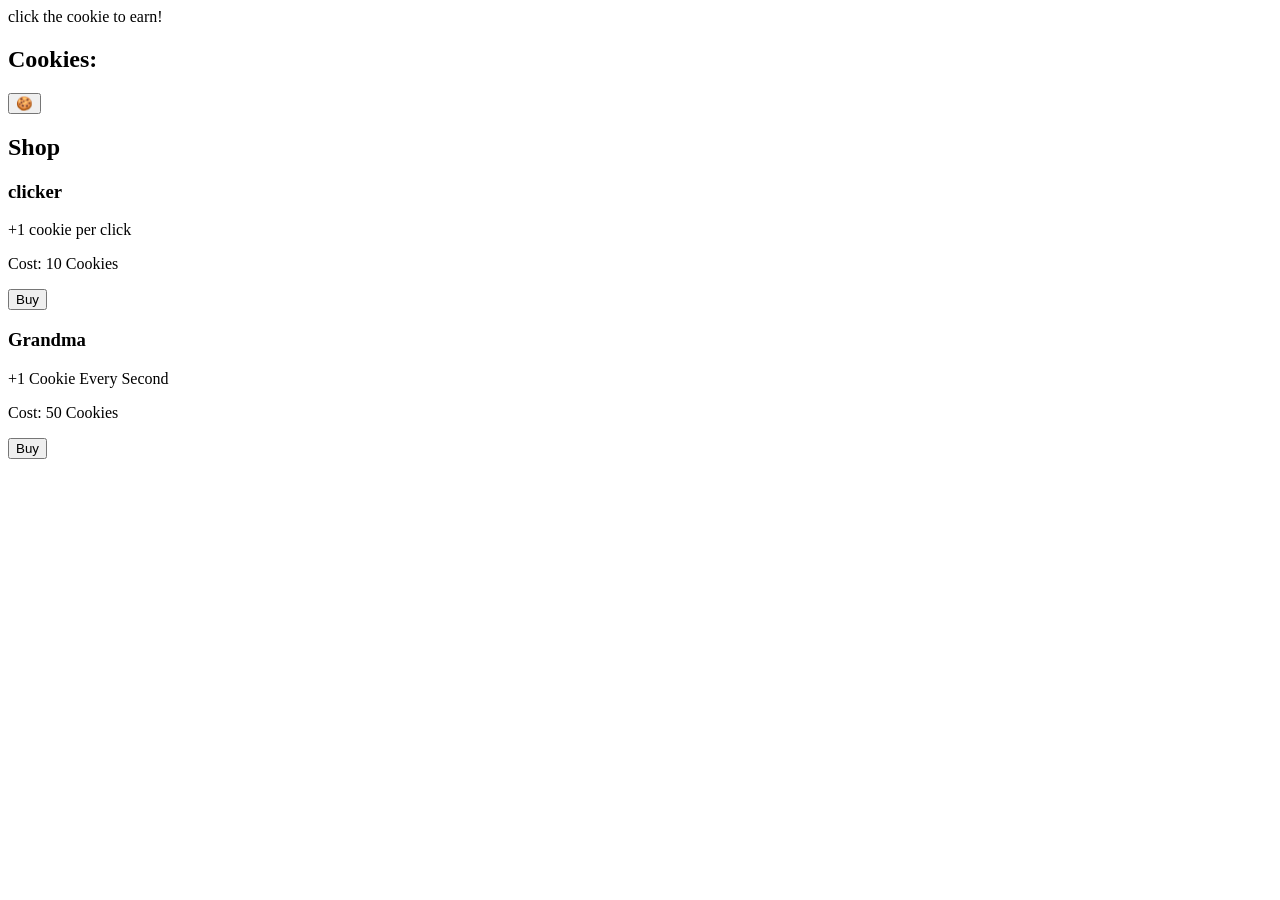
==== templates/index.html @ f7d73853 "re-structure" ====
<html>
    <link rel="stylesheet" href="style.css">
    <head>
        <title>cookie clicker</title>
    </head>

    <body>
        <header>click the cookie to earn!</header>
        
        <main>
            <section id="cookies">
                <h2>Cookies:</h2>
                <p id="cookies"></p>
        </section>

        <section id="cookie-area">
                <button id="cookie">🍪</button>
        </section>

        <section id="shop">
            <h2>Shop</h2>

            <div class="upgrades">
                <h3>clicker</h3>
                <p>+1 cookie per click</p>
                <p>Cost: 10 Cookies</p>
                <button id="buy-cursor">Buy</button>
            </div>

            <div class="upgrade">
                <h3>Grandma</h3>
                <p>+1 Cookie Every Second</p>
                <p>Cost: 50 Cookies</p>
                <button id="buy-grandma">Buy</button>
            </div>

        </section>

        
        

    </main>

    <script src="/click"></script>

</body>

</html>

            </div>



        </section>



        </main>


    </body>


</html>
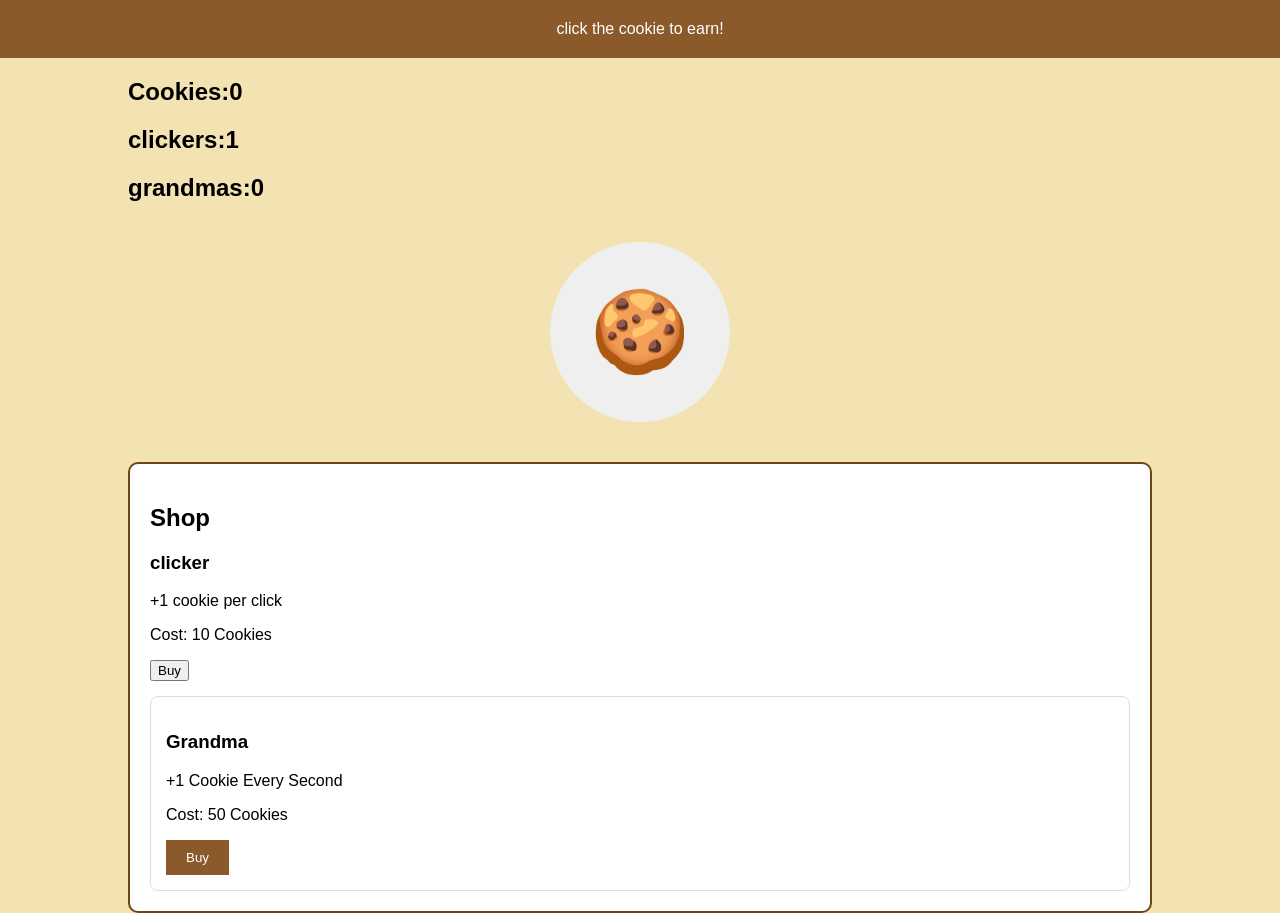
==== commit 932d88ca: "first launch" ====
--- a/templates/index.html
+++ b/templates/index.html
@@ -1,5 +1,5 @@
 <html>
-    <link rel="stylesheet" href="style.css">
+     <link rel="stylesheet" href="/static/style.css">
     <head>
         <title>cookie clicker</title>
     </head>
@@ -8,9 +8,11 @@
         <header>click the cookie to earn!</header>
         
         <main>
-            <section id="cookies">
-                <h2>Cookies:</h2>
-                <p id="cookies"></p>
+            <section>
+                <h2 id="cookies">Cookies:</h2>
+                <h2 id="clickers">Clickers:</h2>
+                <h2 id="grandmas">Grandmas:</h2>
+                
         </section>
 
         <section id="cookie-area">
@@ -34,31 +36,19 @@
                 <button id="buy-grandma">Buy</button>
             </div>
 
+             
+
         </section>
-
+            
         
         
 
     </main>
 
-    <script src="/click"></script>
-
+    
+    <script src="/static/click.js"></script>
 </body>
 
 </html>
 
-            </div>
-
-
-
-        </section>
-
-
-
-        </main>
-
-
-    </body>
-
-
-</html>+            
--- a/static/style.css
+++ b/static/style.css
@@ -0,0 +1,105 @@
+/* ---------- Page ---------- */
+
+body {
+    background-color: #f4e3b2;
+    font-family: Arial, sans-serif;
+    margin: 0;
+}
+
+/* ---------- Header ---------- */
+
+header {
+    background-color: #8b5a2b;
+    color: white;
+    text-align: center;
+    padding: 20px;
+}
+
+/* ---------- Main ---------- */
+
+main {
+    width: 80%;
+    margin: auto;
+}
+
+/* ---------- Score ---------- */
+
+#score-box {
+    text-align: center;
+    margin-top: 30px;
+}
+
+#score {
+    font-size: 50px;
+    font-weight: bold;
+    color: #8b5a2b;
+}
+
+/* ---------- Cookie ---------- */
+
+#cookie-area {
+    text-align: center;
+    margin: 40px;
+}
+
+#cookie {
+    width: 180px;
+    height: 180px;
+    font-size: 80px;
+   
+    border: none;
+    border-radius: 50%;
+    cursor: pointer;
+}
+
+
+
+#cookie:active {
+    transform: scale(0.95);
+}
+
+/* ---------- Shop ---------- */
+
+#shop {
+    background-color: white;
+    border: 2px solid #cccccc;
+    border-radius: 10px;
+    padding: 20px;
+    margin-top: 40px;
+    border-color:#6f4518;
+
+}
+
+#buy-button{
+border:2px solid chocolate;
+border-radius: 8px;
+padding:15px;
+margin-top:15px;
+background-color: #6f4518;
+
+
+
+
+}
+/* ---------- Upgrade Boxes ---------- */
+
+.upgrade {
+    border: 1px solid #dddddd;
+    border-radius: 8px;
+    padding: 15px;
+    margin-top: 15px;
+}
+
+.upgrade button {
+    background-color: #8b5a2b;
+    color: white;
+    border: none;
+    padding: 10px 20px;
+    cursor: pointer;
+}
+
+.upgrade button:hover {
+    background-color: #6f4518;
+}
+
+
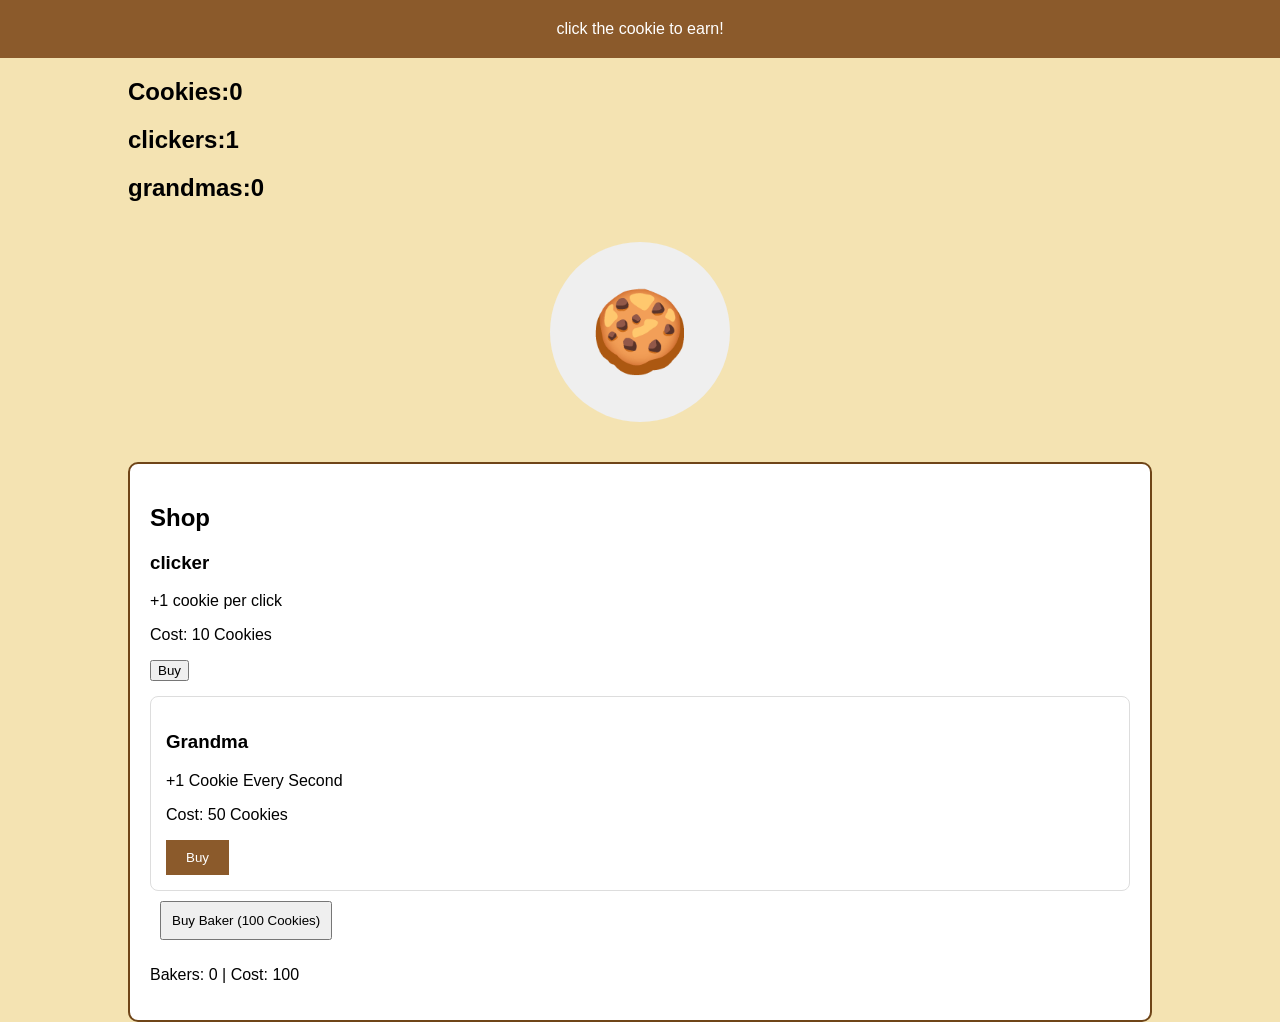
==== commit 8ad62c5e: "new update" ====
--- a/templates/index.html
+++ b/templates/index.html
@@ -35,7 +35,9 @@
                 <p>Cost: 50 Cookies</p>
                 <button id="buy-grandma">Buy</button>
             </div>
+            <button id="buy-baker">Buy Baker (100 Cookies)</button>
 
+<p id="bakers">Bakers: 0</p>
              
 
         </section>
--- a/static/style.css
+++ b/static/style.css
@@ -102,4 +102,8 @@
     background-color: #6f4518;
 }
 
-
+#buy-baker {
+    padding: 10px;
+    margin: 10px;
+    cursor: pointer;
+}
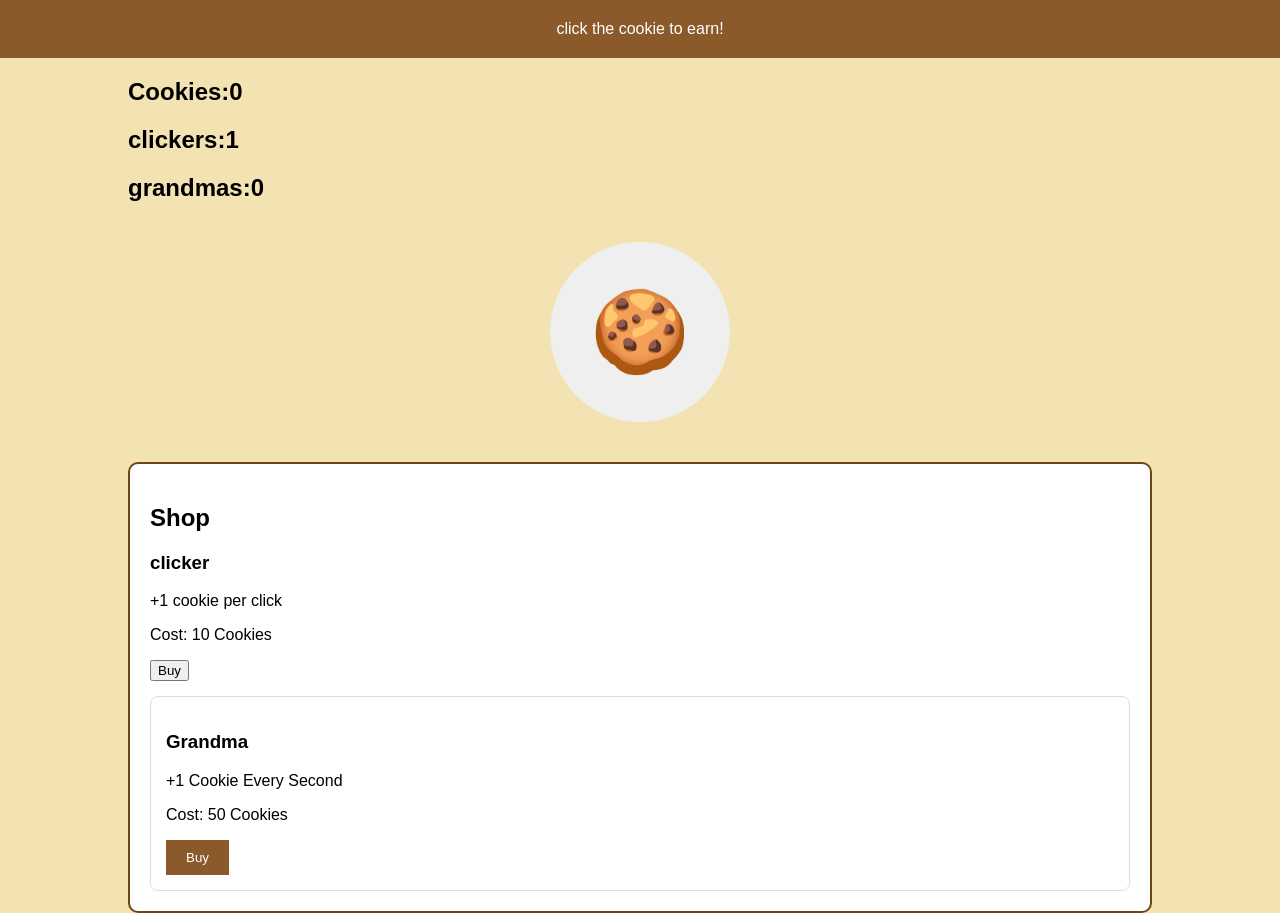
==== commit d5a13837: "back to normal" ====
--- a/templates/index.html
+++ b/templates/index.html
@@ -35,9 +35,7 @@
                 <p>Cost: 50 Cookies</p>
                 <button id="buy-grandma">Buy</button>
             </div>
-            <button id="buy-baker">Buy Baker (100 Cookies)</button>
-
-<p id="bakers">Bakers: 0</p>
+            
              
 
         </section>
--- a/static/style.css
+++ b/static/style.css
@@ -102,8 +102,4 @@
     background-color: #6f4518;
 }
 
-#buy-baker {
-    padding: 10px;
-    margin: 10px;
-    cursor: pointer;
-}
+
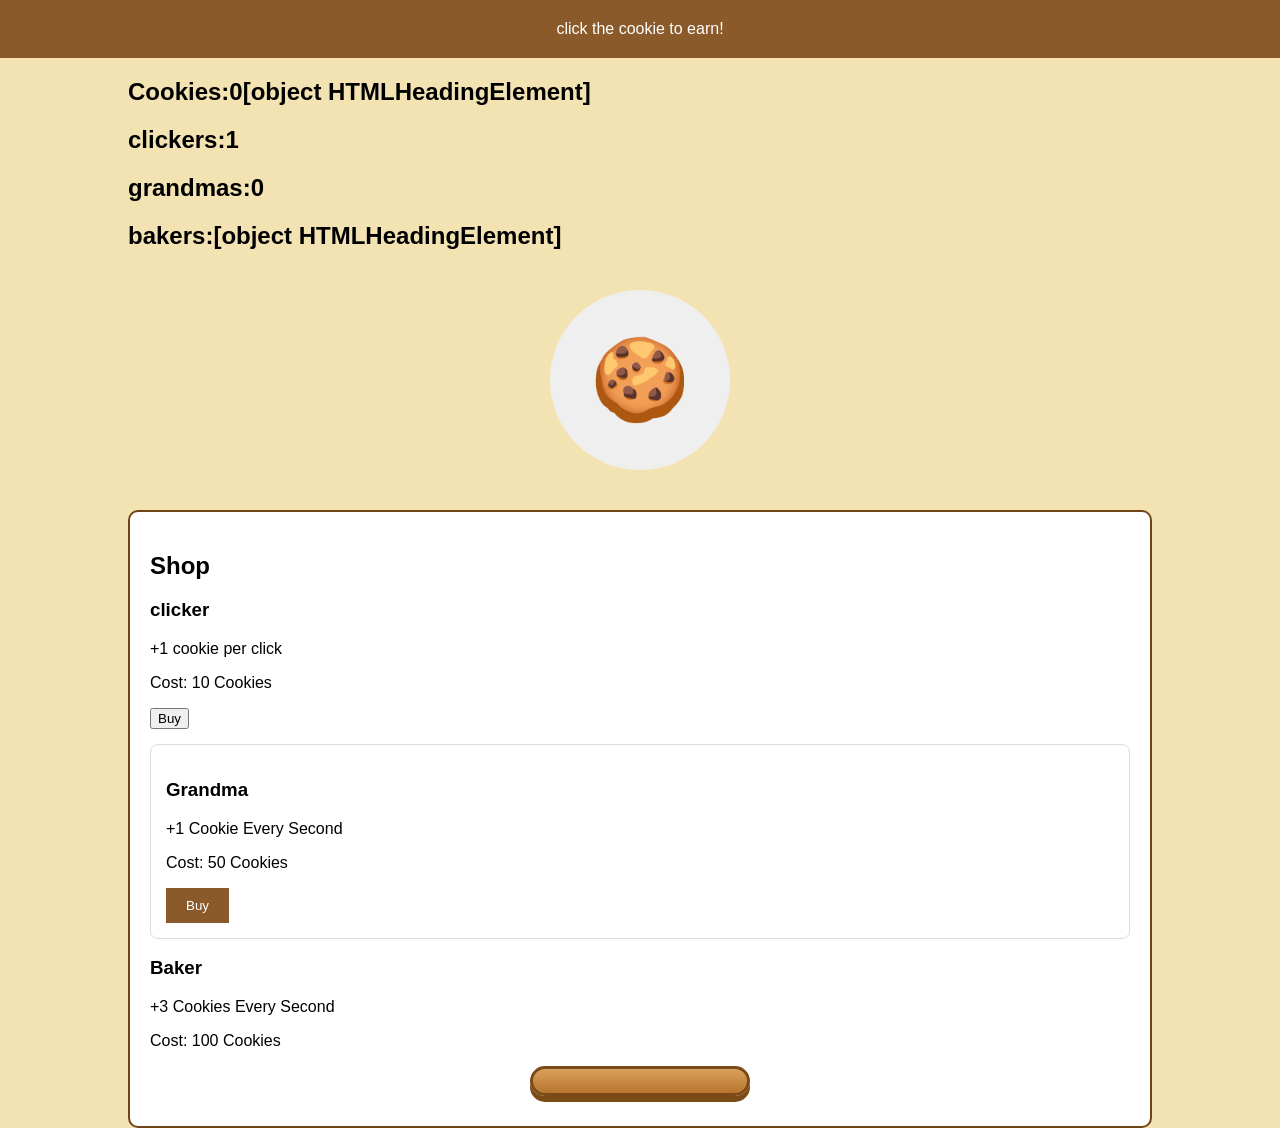
==== commit 8c86f4c3: "updated baker" ====
--- a/templates/index.html
+++ b/templates/index.html
@@ -12,6 +12,7 @@
                 <h2 id="cookies">Cookies:</h2>
                 <h2 id="clickers">Clickers:</h2>
                 <h2 id="grandmas">Grandmas:</h2>
+                <h2 id="bakers">Bakers:</h2>
                 
         </section>
 
@@ -36,6 +37,15 @@
                 <button id="buy-grandma">Buy</button>
             </div>
             
+            <div class="bakerUpgrade">
+                <h3>Baker</h3>
+                <p>+3 Cookies Every Second</p>
+                <p>Cost: 100 Cookies</p>
+                <button id="buy-baker"></button>
+
+
+
+            </div>
              
 
         </section>
--- a/static/style.css
+++ b/static/style.css
@@ -102,4 +102,29 @@
     background-color: #6f4518;
 }
 
+#buy-baker {
+    background: linear-gradient(to bottom, #d8a15d, #b8752d);
+    color: white;
+    border: 3px solid #7a4b16;
+    border-radius: 15px;
+    padding: 12px 20px;
+    font-size: 18px;
+    font-weight: bold;
+    cursor: pointer;
+    transition: 0.2s ease;
+    box-shadow: 0 6px 0 #7a4b16;
+    width: 220px;
+    margin: 10px auto;
+    display: block;
+}
 
+#buy-baker:hover {
+    background: linear-gradient(to bottom, #e6b87a, #c98b46);
+    transform: translateY(-2px);
+    box-shadow: 0 8px 0 #7a4b16;
+}
+
+#buy-baker:active {
+    transform: translateY(4px);
+    box-shadow: 0 2px 0 #7a4b16;
+}
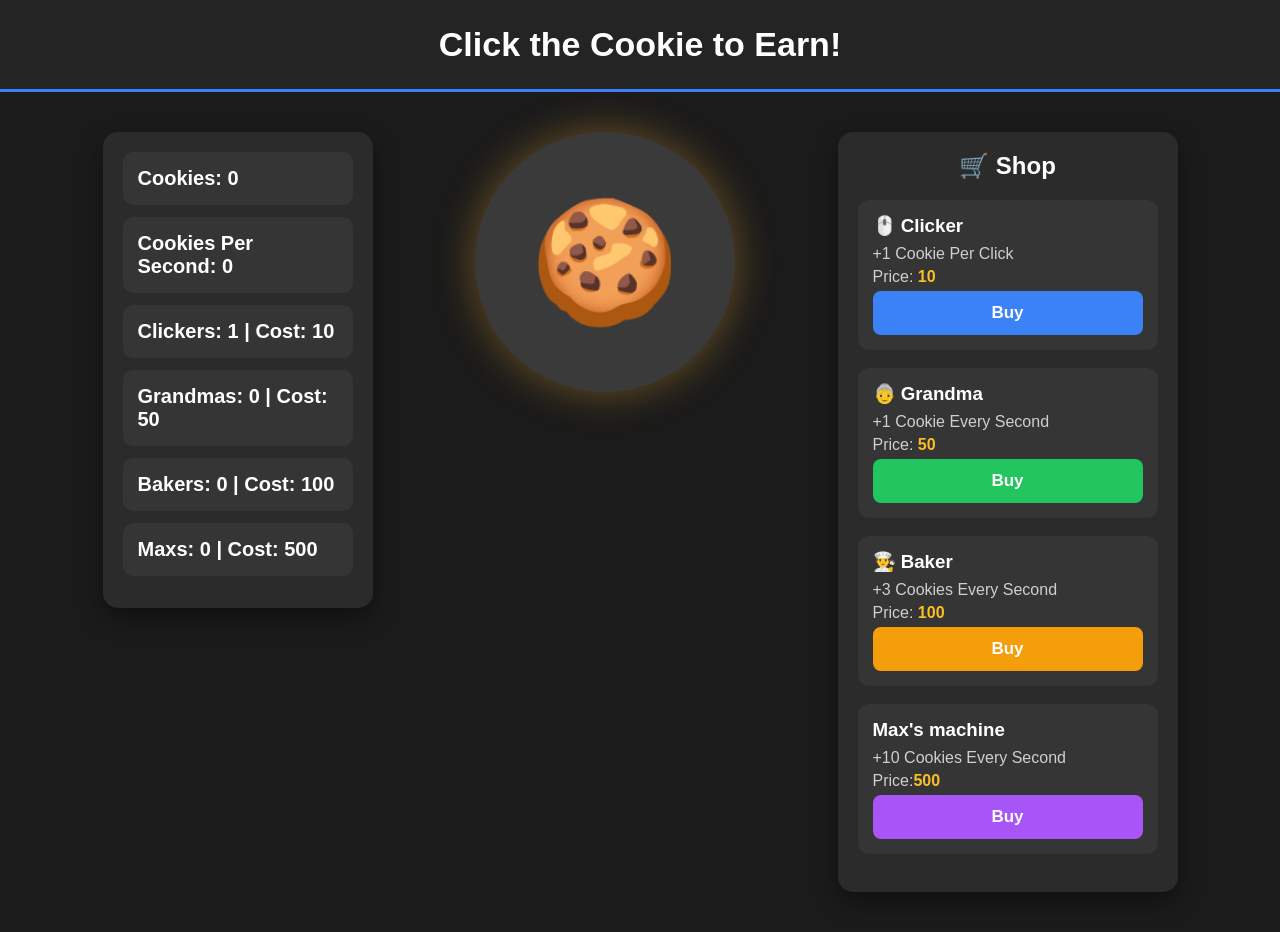
==== commit 340049d8: "second release" ====
--- a/templates/index.html
+++ b/templates/index.html
@@ -1,64 +1,75 @@
-<html>
-     <link rel="stylesheet" href="/static/style.css">
-    <head>
-        <title>cookie clicker</title>
-    </head>
+<!DOCTYPE html>
+<html lang="en">
 
-    <body>
-        <header>click the cookie to earn!</header>
-        
-        <main>
-            <section>
-                <h2 id="cookies">Cookies:</h2>
-                <h2 id="clickers">Clickers:</h2>
-                <h2 id="grandmas">Grandmas:</h2>
-                <h2 id="bakers">Bakers:</h2>
-                
+<head>
+    <meta charset="UTF-8">
+    <meta name="viewport" content="width=device-width, initial-scale=1.0">
+    <title>Cookie Clicker</title>
+    <link rel="stylesheet" href="/static/style.css">
+</head>
+
+<body>
+
+    <header>
+        Click the Cookie to Earn!
+    </header>
+
+    <main>
+
+        <!-- Stats -->
+        <section id="stats">
+            <h2 id="cookies">Cookies: 0</h2>
+            <h3 id="cps">Cookies Per Second: 0</h3>
+            <h2 id="clickers">Clickers: 1</h2>
+            <h2 id="grandmas">Grandmas: 0</h2>
+            <h2 id="bakers">Bakers: 0</h2>
+            <h2 id="maxs">Maxs:0</h2>
         </section>
 
+        <!-- Cookie -->
         <section id="cookie-area">
-                <button id="cookie">🍪</button>
+            <button id="cookie">🍪</button>
         </section>
 
+        <!-- Shop -->
         <section id="shop">
-            <h2>Shop</h2>
 
-            <div class="upgrades">
-                <h3>clicker</h3>
-                <p>+1 cookie per click</p>
-                <p>Cost: 10 Cookies</p>
+            <h2>🛒 Shop</h2>
+
+            <div class="upgrade">
+                <h3>🖱️ Clicker</h3>
+                <p>+1 Cookie Per Click</p>
+                <p>Price: <span id="clickerPrice">10</span></p>
                 <button id="buy-cursor">Buy</button>
             </div>
 
             <div class="upgrade">
-                <h3>Grandma</h3>
+                <h3>👵 Grandma</h3>
                 <p>+1 Cookie Every Second</p>
-                <p>Cost: 50 Cookies</p>
+                <p>Price: <span id="grandmaPrice">50</span></p>
                 <button id="buy-grandma">Buy</button>
             </div>
-            
-            <div class="bakerUpgrade">
-                <h3>Baker</h3>
+
+            <div class="upgrade">
+                <h3>👨‍🍳 Baker</h3>
                 <p>+3 Cookies Every Second</p>
-                <p>Cost: 100 Cookies</p>
-                <button id="buy-baker"></button>
+                <p>Price: <span id="bakerPrice">100</span></p>
+                <button id="buy-baker">Buy</button>
+            </div>
 
-
-
+            <div class="upgrade">
+                <h3>Max's machine</h3>
+                <p>+10 Cookies Every Second</p>
+                <p>Price:<span id="maxsPrice">500</span></p>
+                <button id="buy-maxs">Buy</button>
             </div>
-             
 
         </section>
-            
-        
-        
 
     </main>
 
-    
     <script src="/static/click.js"></script>
+
 </body>
 
-</html>
-
-            +</html>
--- a/static/style.css
+++ b/static/style.css
@@ -1,130 +1,292 @@
-/* ---------- Page ---------- */
-
-body {
-    background-color: #f4e3b2;
-    font-family: Arial, sans-serif;
-    margin: 0;
-}
-
-/* ---------- Header ---------- */
-
-header {
-    background-color: #8b5a2b;
-    color: white;
-    text-align: center;
-    padding: 20px;
-}
-
-/* ---------- Main ---------- */
-
-main {
-    width: 80%;
-    margin: auto;
-}
-
-/* ---------- Score ---------- */
-
-#score-box {
-    text-align: center;
-    margin-top: 30px;
-}
-
-#score {
-    font-size: 50px;
-    font-weight: bold;
-    color: #8b5a2b;
-}
-
-/* ---------- Cookie ---------- */
-
-#cookie-area {
-    text-align: center;
-    margin: 40px;
-}
-
-#cookie {
-    width: 180px;
-    height: 180px;
-    font-size: 80px;
-   
-    border: none;
-    border-radius: 50%;
-    cursor: pointer;
-}
-
-
-
-#cookie:active {
-    transform: scale(0.95);
-}
-
-/* ---------- Shop ---------- */
-
-#shop {
-    background-color: white;
-    border: 2px solid #cccccc;
-    border-radius: 10px;
-    padding: 20px;
-    margin-top: 40px;
-    border-color:#6f4518;
-
-}
-
-#buy-button{
-border:2px solid chocolate;
-border-radius: 8px;
-padding:15px;
-margin-top:15px;
-background-color: #6f4518;
-
-
-
-
-}
-/* ---------- Upgrade Boxes ---------- */
-
-.upgrade {
-    border: 1px solid #dddddd;
-    border-radius: 8px;
-    padding: 15px;
-    margin-top: 15px;
-}
-
-.upgrade button {
-    background-color: #8b5a2b;
-    color: white;
-    border: none;
-    padding: 10px 20px;
-    cursor: pointer;
-}
-
-.upgrade button:hover {
-    background-color: #6f4518;
-}
-
-#buy-baker {
-    background: linear-gradient(to bottom, #d8a15d, #b8752d);
-    color: white;
-    border: 3px solid #7a4b16;
-    border-radius: 15px;
-    padding: 12px 20px;
-    font-size: 18px;
-    font-weight: bold;
-    cursor: pointer;
-    transition: 0.2s ease;
-    box-shadow: 0 6px 0 #7a4b16;
-    width: 220px;
-    margin: 10px auto;
-    display: block;
-}
-
-#buy-baker:hover {
-    background: linear-gradient(to bottom, #e6b87a, #c98b46);
-    transform: translateY(-2px);
-    box-shadow: 0 8px 0 #7a4b16;
-}
-
-#buy-baker:active {
-    transform: translateY(4px);
-    box-shadow: 0 2px 0 #7a4b16;
-}
+
+
+*{
+    margin:0;
+    padding:0;
+    box-sizing:border-box;
+}
+
+body{
+
+    font-family:Arial,Helvetica,sans-serif;
+
+    background:#1b1b1b;
+
+    color:white;
+
+}
+
+
+
+header{
+
+    background:#242424;
+
+    padding:25px;
+
+    font-size:34px;
+
+    font-weight:bold;
+
+    text-align:center;
+
+    border-bottom:3px solid #3b82f6;
+
+}
+
+
+
+main{
+
+    display:flex;
+
+    justify-content:space-evenly;
+
+    align-items:flex-start;
+
+    padding:40px;
+
+    gap:40px;
+
+}
+
+
+#stats{
+
+    width:270px;
+
+    background:#2b2b2b;
+
+    border-radius:15px;
+
+    padding:20px;
+
+    box-shadow:0 10px 25px rgba(0,0,0,.4);
+
+}
+
+#stats h2,
+#stats h3{
+
+    background:#353535;
+
+    padding:15px;
+
+    border-radius:10px;
+
+    margin-bottom:12px;
+
+    font-size:20px;
+
+    transition:.2s;
+
+}
+
+#stats h2:hover,
+#stats h3:hover{
+
+    background:#3b82f6;
+
+}
+
+
+
+#cookie-area{
+
+    display:flex;
+
+    justify-content:center;
+
+    align-items:center;
+
+}
+
+#cookie{
+
+    width:260px;
+
+    height:260px;
+
+    border:none;
+
+    border-radius:50%;
+
+    background:#3a3a3a;
+
+    font-size:120px;
+
+    cursor:pointer;
+
+    transition:.15s;
+
+    box-shadow:0 0 40px rgba(255,180,50,.35);
+
+}
+
+#cookie:hover{
+
+    transform:scale(1.08);
+
+}
+
+#cookie:active{
+
+    transform:scale(.94);
+
+}
+
+
+
+#shop{
+
+    width:340px;
+
+    background:#2b2b2b;
+
+    border-radius:15px;
+
+    padding:20px;
+
+    box-shadow:0 10px 25px rgba(0,0,0,.4);
+
+}
+
+#shop h2{
+
+    text-align:center;
+
+    margin-bottom:20px;
+
+}
+
+
+.upgrade{
+
+    background:#353535;
+
+    border-radius:12px;
+
+    padding:15px;
+
+    margin-bottom:18px;
+
+    transition:.2s;
+
+}
+
+.upgrade:hover{
+
+    transform:translateY(-5px);
+
+    background:#424242;
+
+}
+
+.upgrade h3{
+
+    margin-bottom:8px;
+
+    color:#ffffff;
+
+}
+
+.upgrade p{
+
+    color:#cfcfcf;
+
+    margin:5px 0;
+
+}
+
+
+
+button{
+
+    width:100%;
+
+    padding:12px;
+
+    border:none;
+
+    border-radius:8px;
+
+    color:white;
+
+    font-size:17px;
+
+    font-weight:bold;
+
+    cursor:pointer;
+
+    transition:.2s;
+
+}
+
+#buy-cursor{
+
+    background:#3b82f6;
+
+}
+
+#buy-grandma{
+
+    background:#22c55e;
+
+}
+
+#buy-baker{
+
+    background:#f59e0b;
+
+}
+
+#buy-maxs{
+
+    background:#a855f7;
+
+}
+
+button:hover{
+
+    filter:brightness(110%);
+
+}
+
+button:active{
+
+    transform:scale(.97);
+
+}
+
+
+
+#clickerPrice,
+#grandmaPrice,
+#bakerPrice,
+#maxsPrice{
+
+    color:#fbbf24;
+
+    font-weight:bold;
+
+}
+
+
+@media(max-width:1000px){
+
+main{
+
+flex-direction:column;
+
+align-items:center;
+
+}
+
+#stats,
+#shop{
+
+width:90%;
+
+}
+
+}
